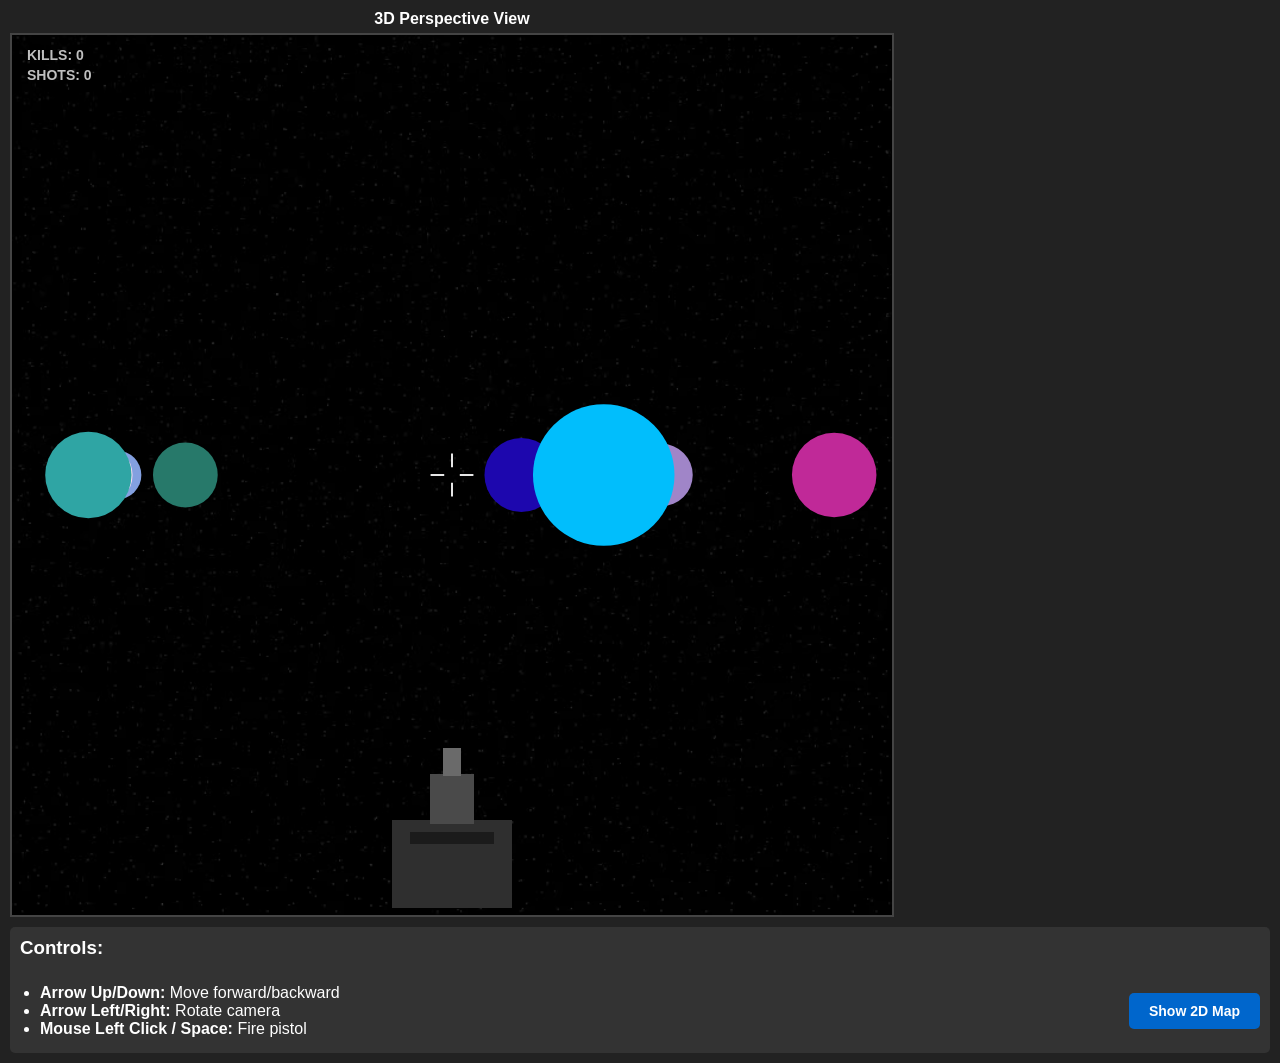
==== map/index.html @ fe5c4938 "patch note for the weapon" ====
<!DOCTYPE html>
<html lang="en">
<head>
    <meta charset="UTF-8">
    <meta name="viewport" content="width=device-width, initial-scale=1.0">
    <title>Survival Park - 3D Map Viewer</title>
    <style>
        body {
            margin: 0;
            padding: 10px;
            background-color: #222;
            font-family: Arial, sans-serif;
            overflow: hidden;
        }
        
        .container {
            display: flex;
            gap: 10px;
            flex-wrap: wrap;
        }
        
        canvas {
            border: 2px solid #444;
        }
        
        #target2 {
            background-color: #fff;
        }
        
        .canvas-wrapper {
            display: flex;
            flex-direction: column;
            gap: 5px;
        }
        
        #map2d-wrapper {
            display: none;
        }
        
        #map3d-wrapper {
            display: flex;
        }
        
        .label {
            color: #fff;
            font-weight: bold;
            text-align: center;
        }
        
        .controls {
            color: #fff;
            margin-top: 10px;
            padding: 10px;
            background-color: #333;
            border-radius: 5px;
            display: flex;
            gap: 20px;
            align-items: center;
            flex-wrap: wrap;
        }
        
        .controls h3 {
            margin: 0;
            flex-basis: 100%;
        }
        
        .controls ul {
            margin: 5px 0;
            padding-left: 20px;
            flex: 1;
        }
        
        .button-group {
            display: flex;
            gap: 10px;
        }
        
        button {
            padding: 10px 20px;
            font-size: 14px;
            font-weight: bold;
            color: #fff;
            background-color: #0066cc;
            border: none;
            border-radius: 5px;
            cursor: pointer;
            transition: background-color 0.2s;
        }
        
        button:hover {
            background-color: #0052a3;
        }
        
        button:active {
            background-color: #004080;
        }
    </style>
</head>
<body>
    <div class="container">
        <div class="canvas-wrapper" id="map2d-wrapper">
            <div class="label">2D Map View</div>
            <canvas id="target2"></canvas>
        </div>
        <div class="canvas-wrapper" id="map3d-wrapper">
            <div class="label">3D Perspective View</div>
            <canvas id="target"></canvas>
        </div>
    </div>
    
    <div class="controls">
        <h3>Controls:</h3>
        <ul>
            <li><strong>Arrow Up/Down:</strong> Move forward/backward</li>
            <li><strong>Arrow Left/Right:</strong> Rotate camera</li>
            <li><strong>Mouse Left Click / Space:</strong> Fire pistol</li>
        </ul>
        <div class="button-group">
            <button id="show2DBtn" onclick="showMap2D()">Show 2D Map</button>
            <button id="show3DBtn" onclick="showMap3D()" style="display: none;">Back to 3D</button>
        </div>
    </div>
    
    <script>
        function showMap2D() {
            document.getElementById('map2d-wrapper').style.display = 'flex';
            document.getElementById('map3d-wrapper').style.display = 'none';
            document.getElementById('show2DBtn').style.display = 'none';
            document.getElementById('show3DBtn').style.display = 'block';
        }
        
        function showMap3D() {
            document.getElementById('map2d-wrapper').style.display = 'none';
            document.getElementById('map3d-wrapper').style.display = 'flex';
            document.getElementById('show2DBtn').style.display = 'block';
            document.getElementById('show3DBtn').style.display = 'none';
        }
    </script>
    
    <!-- Load scripts in the correct order -->
    <!-- 1. Helpers must be loaded first (used by all modules) -->
    <script src="helpers.js"></script>
    
    <!-- 2. Camera class (depends on helpers) -->
    <script src="camera.js"></script>
    
    <!-- 3. NPC class (depends on helpers) -->
    <script src="npc.js"></script>
    
    <!-- 4. 2D Map rendering modules -->
    <script src="2D map/camera2D.js"></script>
    <script src="2D map/npc2D.js"></script>
    <script src="2D map/map2DRenderer.js"></script>

    <!-- 5. Weapon modules (kept isolated at workspace root) -->
    <script src="../weaponSystem.js"></script>
    <script src="../weaponHud.js"></script>
    
    <!-- 6. Game loop (depends on all modules) -->
    <script src="gameLoop.js"></script>
    
    <!-- 7. Main entry point (coordinates everything) -->
    <script src="map.js"></script>
</body>
</html>
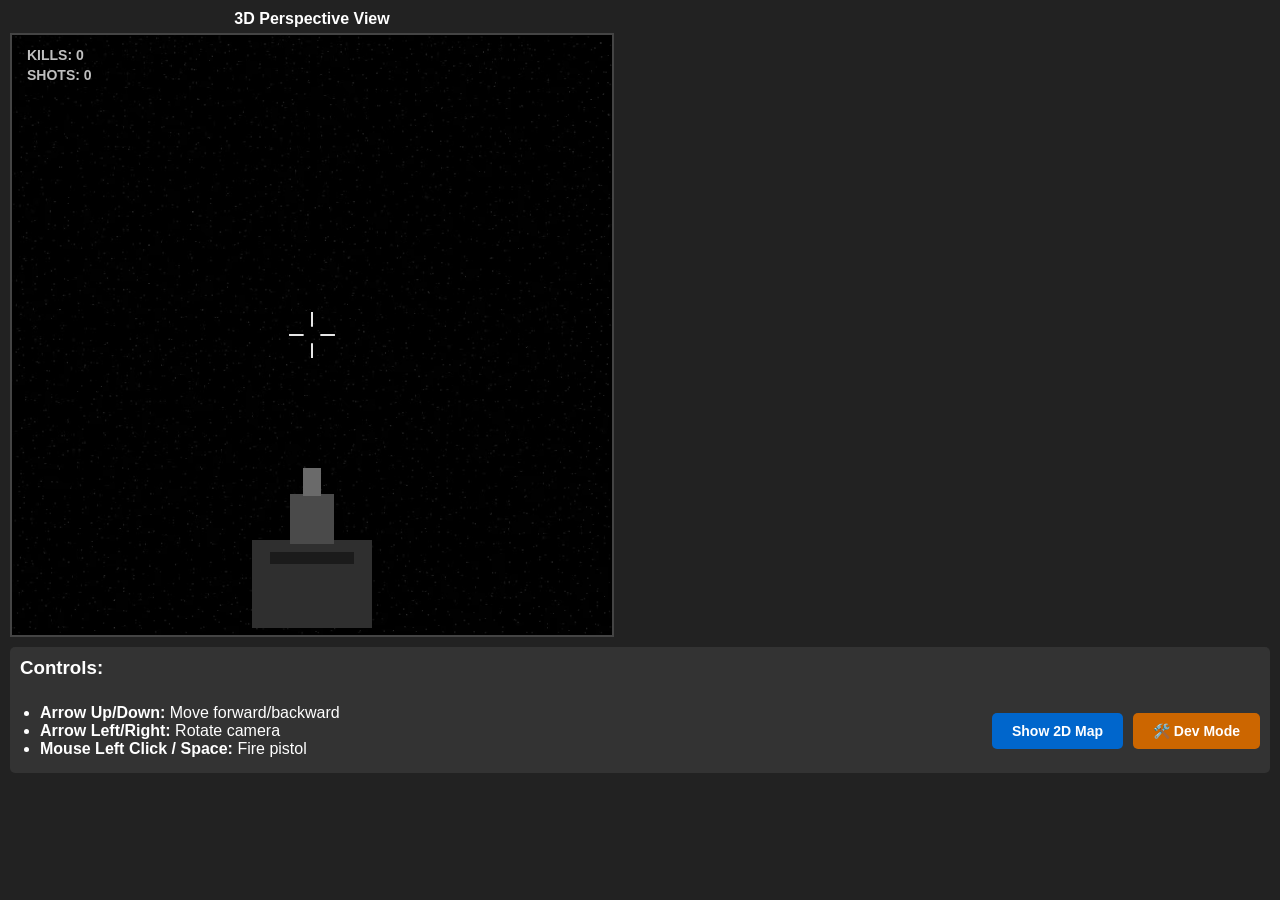
==== commit ba6ca6e0: "dev mod + manual spawn, no rdm spawn" ====
--- a/map/index.html
+++ b/map/index.html
@@ -118,6 +118,7 @@
         <div class="button-group">
             <button id="show2DBtn" onclick="showMap2D()">Show 2D Map</button>
             <button id="show3DBtn" onclick="showMap3D()" style="display: none;">Back to 3D</button>
+            <button onclick="window.open('Dev mode/devMode.html', 'devmode', 'width=1400,height=900')" style="background-color: #cc6600;">🛠️ Dev Mode</button>
         </div>
     </div>
     
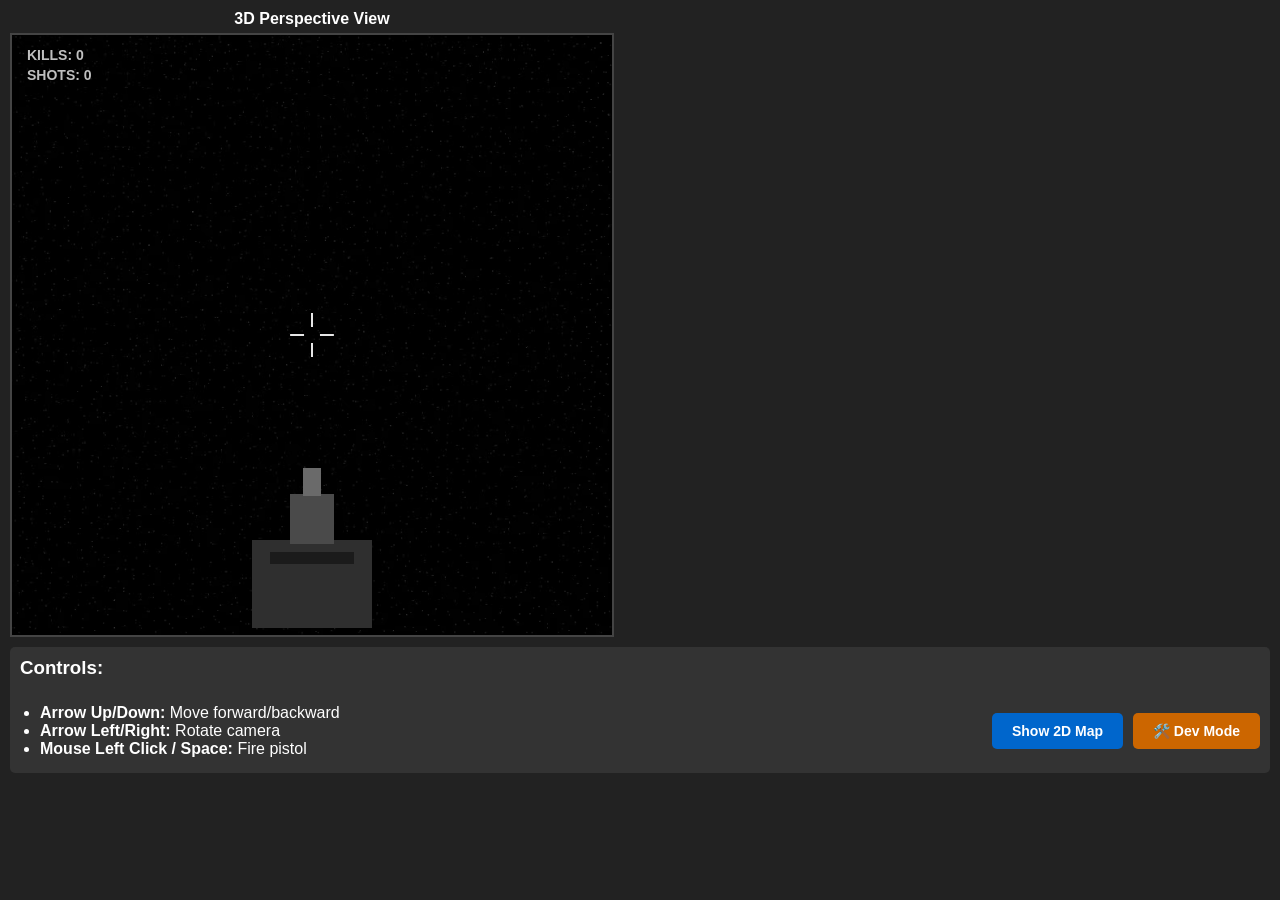
==== commit 4b9aed1f: "dev mod now open on same window" ====
--- a/map/index.html
+++ b/map/index.html
@@ -118,7 +118,7 @@
         <div class="button-group">
             <button id="show2DBtn" onclick="showMap2D()">Show 2D Map</button>
             <button id="show3DBtn" onclick="showMap3D()" style="display: none;">Back to 3D</button>
-            <button onclick="window.open('Dev mode/devMode.html', 'devmode', 'width=1400,height=900')" style="background-color: #cc6600;">🛠️ Dev Mode</button>
+            <button onclick="window.location.href='Dev mode/devMode.html'" style="background-color: #cc6600;">🛠️ Dev Mode</button>
         </div>
     </div>
     
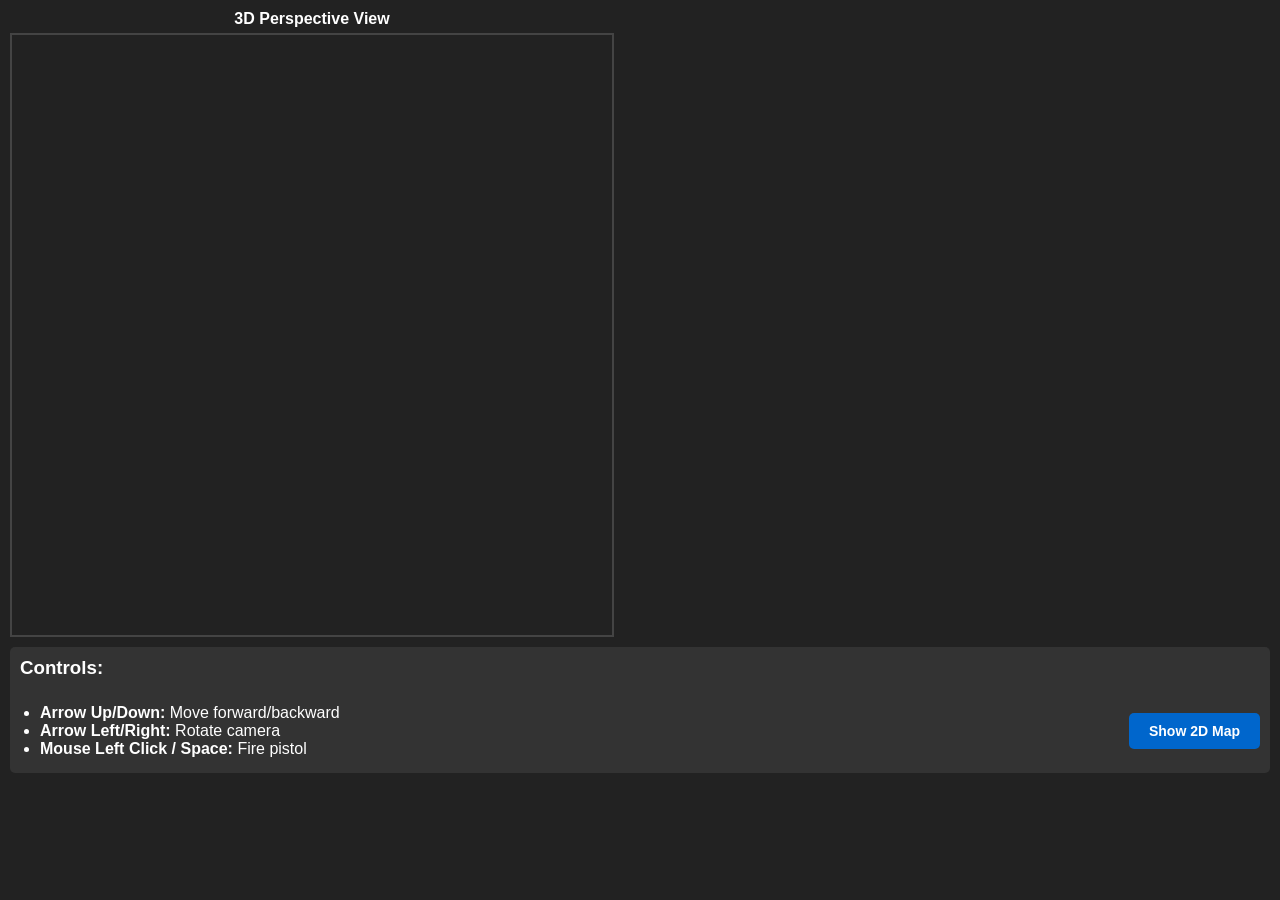
==== commit d547a4f5: "hp.js added" ====
--- a/map/index.html
+++ b/map/index.html
@@ -118,7 +118,6 @@
         <div class="button-group">
             <button id="show2DBtn" onclick="showMap2D()">Show 2D Map</button>
             <button id="show3DBtn" onclick="showMap3D()" style="display: none;">Back to 3D</button>
-            <button onclick="window.location.href='Dev mode/devMode.html'" style="background-color: #cc6600;">🛠️ Dev Mode</button>
         </div>
     </div>
     
@@ -142,10 +141,13 @@
     <!-- 1. Helpers must be loaded first (used by all modules) -->
     <script src="helpers.js"></script>
     
-    <!-- 2. Camera class (depends on helpers) -->
+    <!-- 2. HP system from game_gestion (used by NPCs) -->
+    <script src="../game_gestion/hp.js"></script>
+    
+    <!-- 3. Camera class (depends on helpers) -->
     <script src="camera.js"></script>
     
-    <!-- 3. NPC class (depends on helpers) -->
+    <!-- 4. NPC class (depends on helpers and hp) -->
     <script src="npc.js"></script>
     
     <!-- 4. 2D Map rendering modules -->
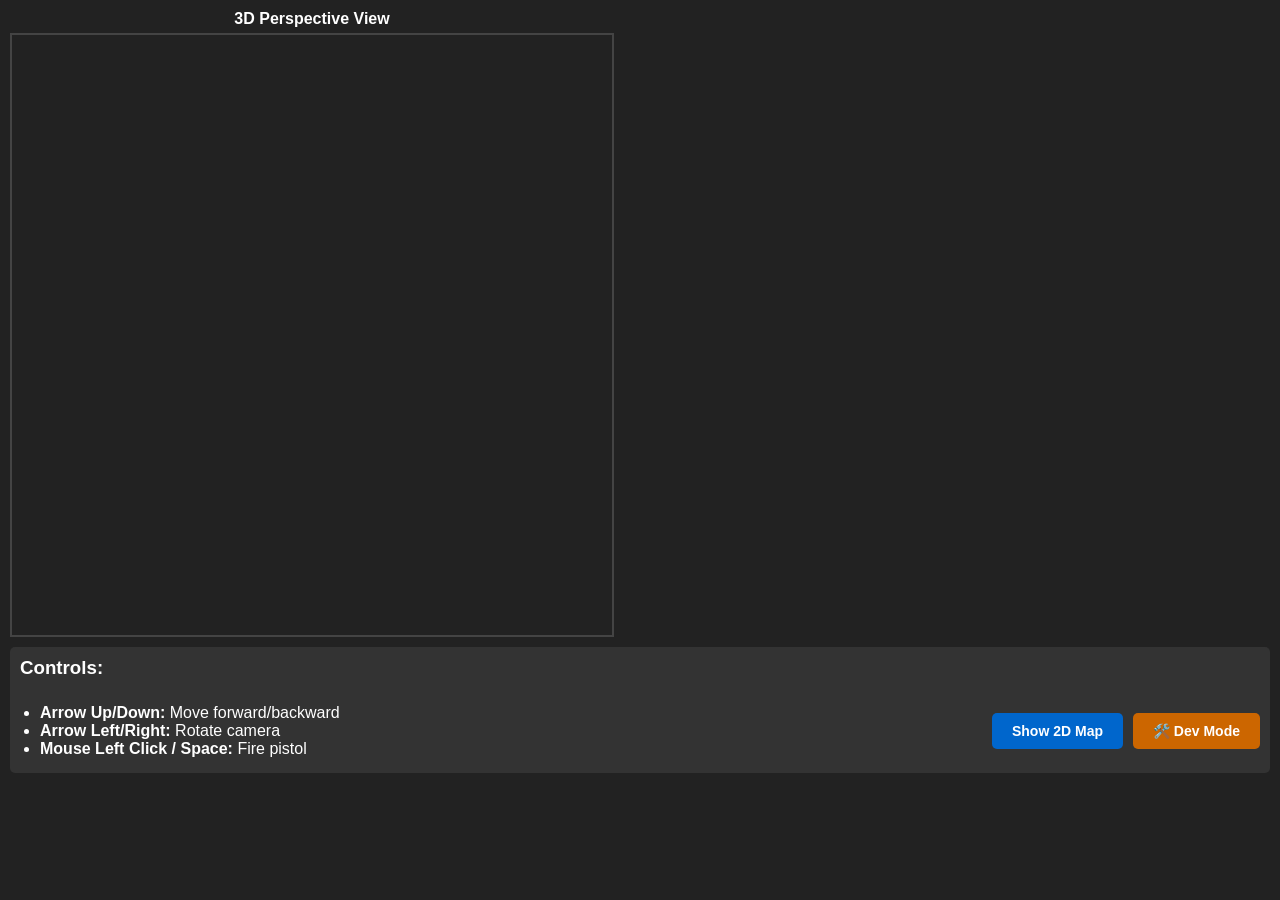
==== commit d7d01ca4: "damage systeme for npc" ====
--- a/map/index.html
+++ b/map/index.html
@@ -118,6 +118,7 @@
         <div class="button-group">
             <button id="show2DBtn" onclick="showMap2D()">Show 2D Map</button>
             <button id="show3DBtn" onclick="showMap3D()" style="display: none;">Back to 3D</button>
+            <button onclick="window.location.href='Dev mode/devMode.html'" style="background-color: #cc6600;">🛠️ Dev Mode</button>
         </div>
     </div>
     
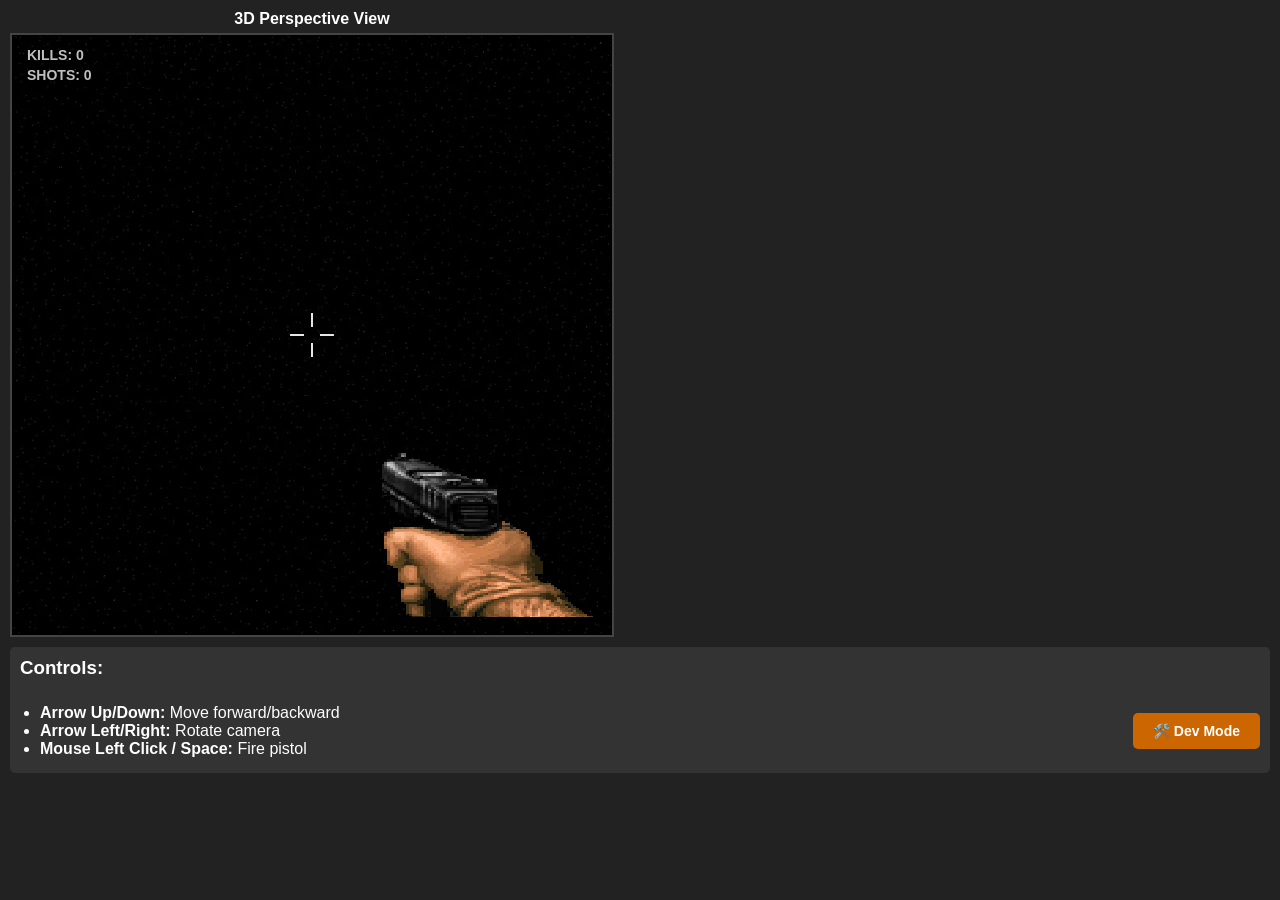
==== commit 98a533f6: "FOV and Render Distance updated" ====
--- a/map/index.html
+++ b/map/index.html
@@ -116,27 +116,11 @@
             <li><strong>Mouse Left Click / Space:</strong> Fire pistol</li>
         </ul>
         <div class="button-group">
-            <button id="show2DBtn" onclick="showMap2D()">Show 2D Map</button>
-            <button id="show3DBtn" onclick="showMap3D()" style="display: none;">Back to 3D</button>
             <button onclick="window.location.href='Dev mode/devMode.html'" style="background-color: #cc6600;">🛠️ Dev Mode</button>
         </div>
     </div>
     
-    <script>
-        function showMap2D() {
-            document.getElementById('map2d-wrapper').style.display = 'flex';
-            document.getElementById('map3d-wrapper').style.display = 'none';
-            document.getElementById('show2DBtn').style.display = 'none';
-            document.getElementById('show3DBtn').style.display = 'block';
-        }
-        
-        function showMap3D() {
-            document.getElementById('map2d-wrapper').style.display = 'none';
-            document.getElementById('map3d-wrapper').style.display = 'flex';
-            document.getElementById('show2DBtn').style.display = 'block';
-            document.getElementById('show3DBtn').style.display = 'none';
-        }
-    </script>
+
     
     <!-- Load scripts in the correct order -->
     <!-- 1. Helpers must be loaded first (used by all modules) -->
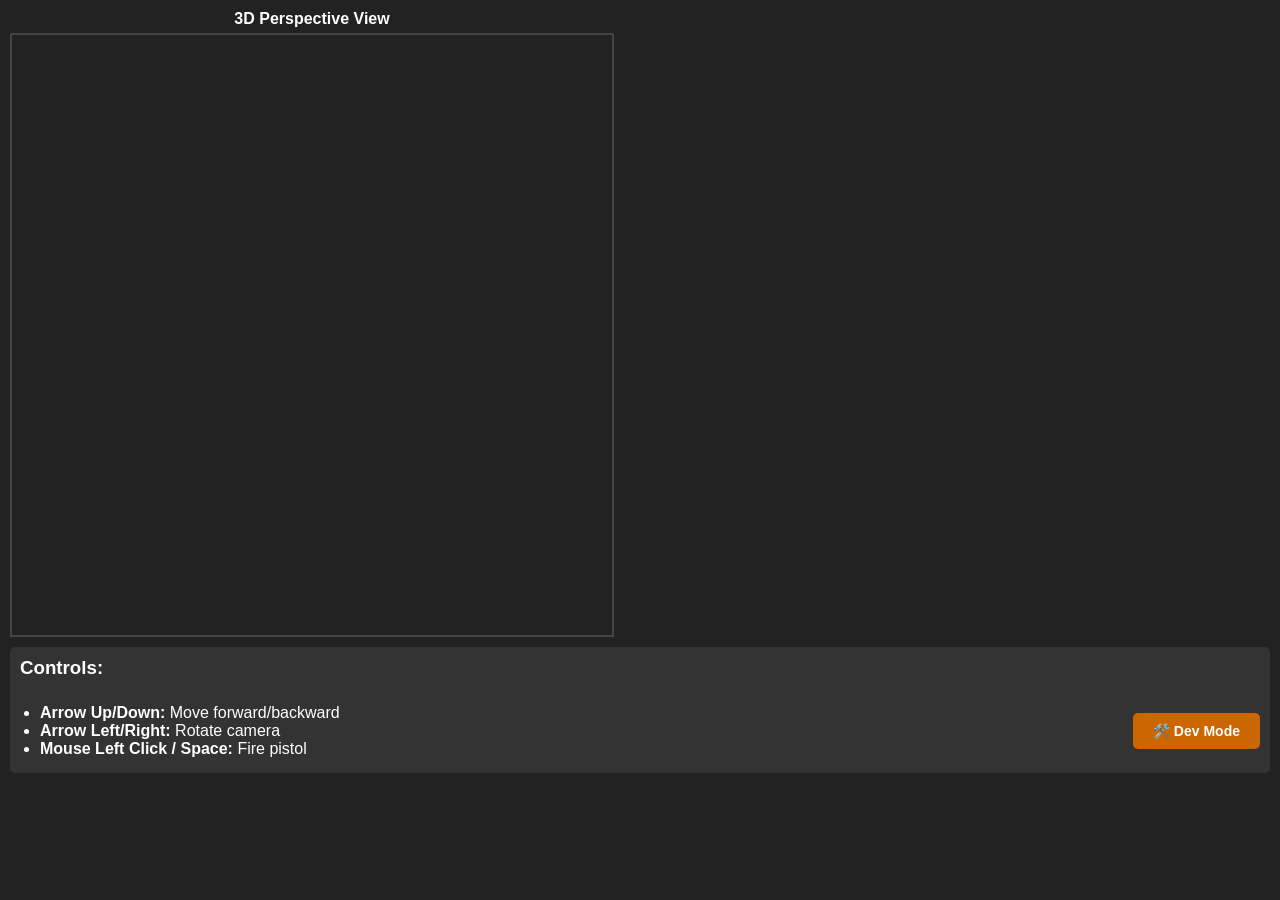
==== commit 39a55eed: "Merge branch 'bug' of https://github.com/Simonioi/Survial-Park" ====
--- a/map/index.html
+++ b/map/index.html
@@ -129,6 +129,9 @@
     <!-- 2. HP system from game_gestion (used by NPCs) -->
     <script src="../game_gestion/hp.js"></script>
     
+    <!-- 2.5. Save system for localStorage management -->
+    <script src="game_gestion/saveSystem.js"></script>
+    
     <!-- 3. Camera class (depends on helpers) -->
     <script src="camera.js"></script>
     
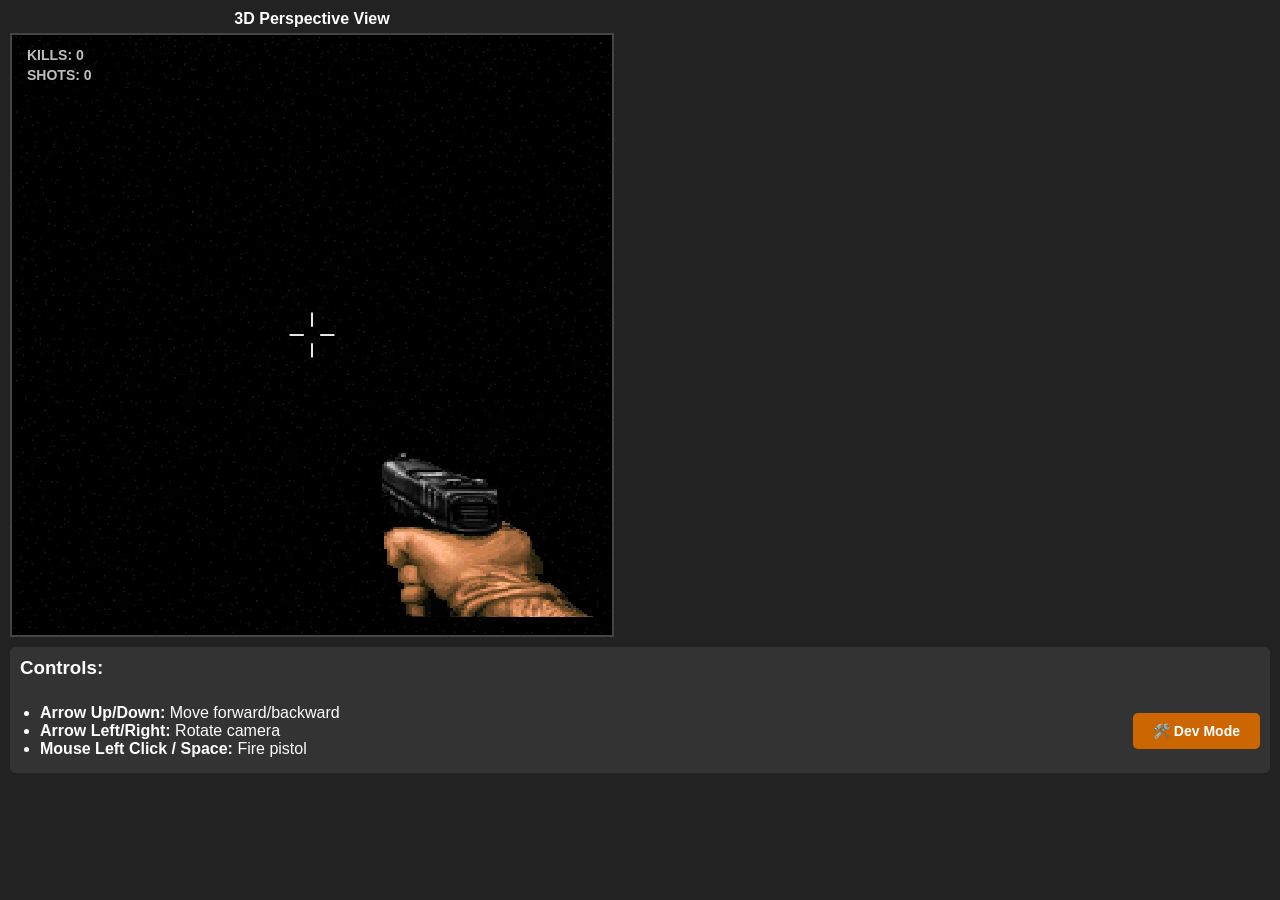
==== commit 7dca234d: "Revert "save game system" This reverts commit b0f4f5ad3bacc14a9e806c5539ae6df6476bfacd." ====
--- a/map/index.html
+++ b/map/index.html
@@ -129,9 +129,6 @@
     <!-- 2. HP system from game_gestion (used by NPCs) -->
     <script src="../game_gestion/hp.js"></script>
     
-    <!-- 2.5. Save system for localStorage management -->
-    <script src="game_gestion/saveSystem.js"></script>
-    
     <!-- 3. Camera class (depends on helpers) -->
     <script src="camera.js"></script>
     
